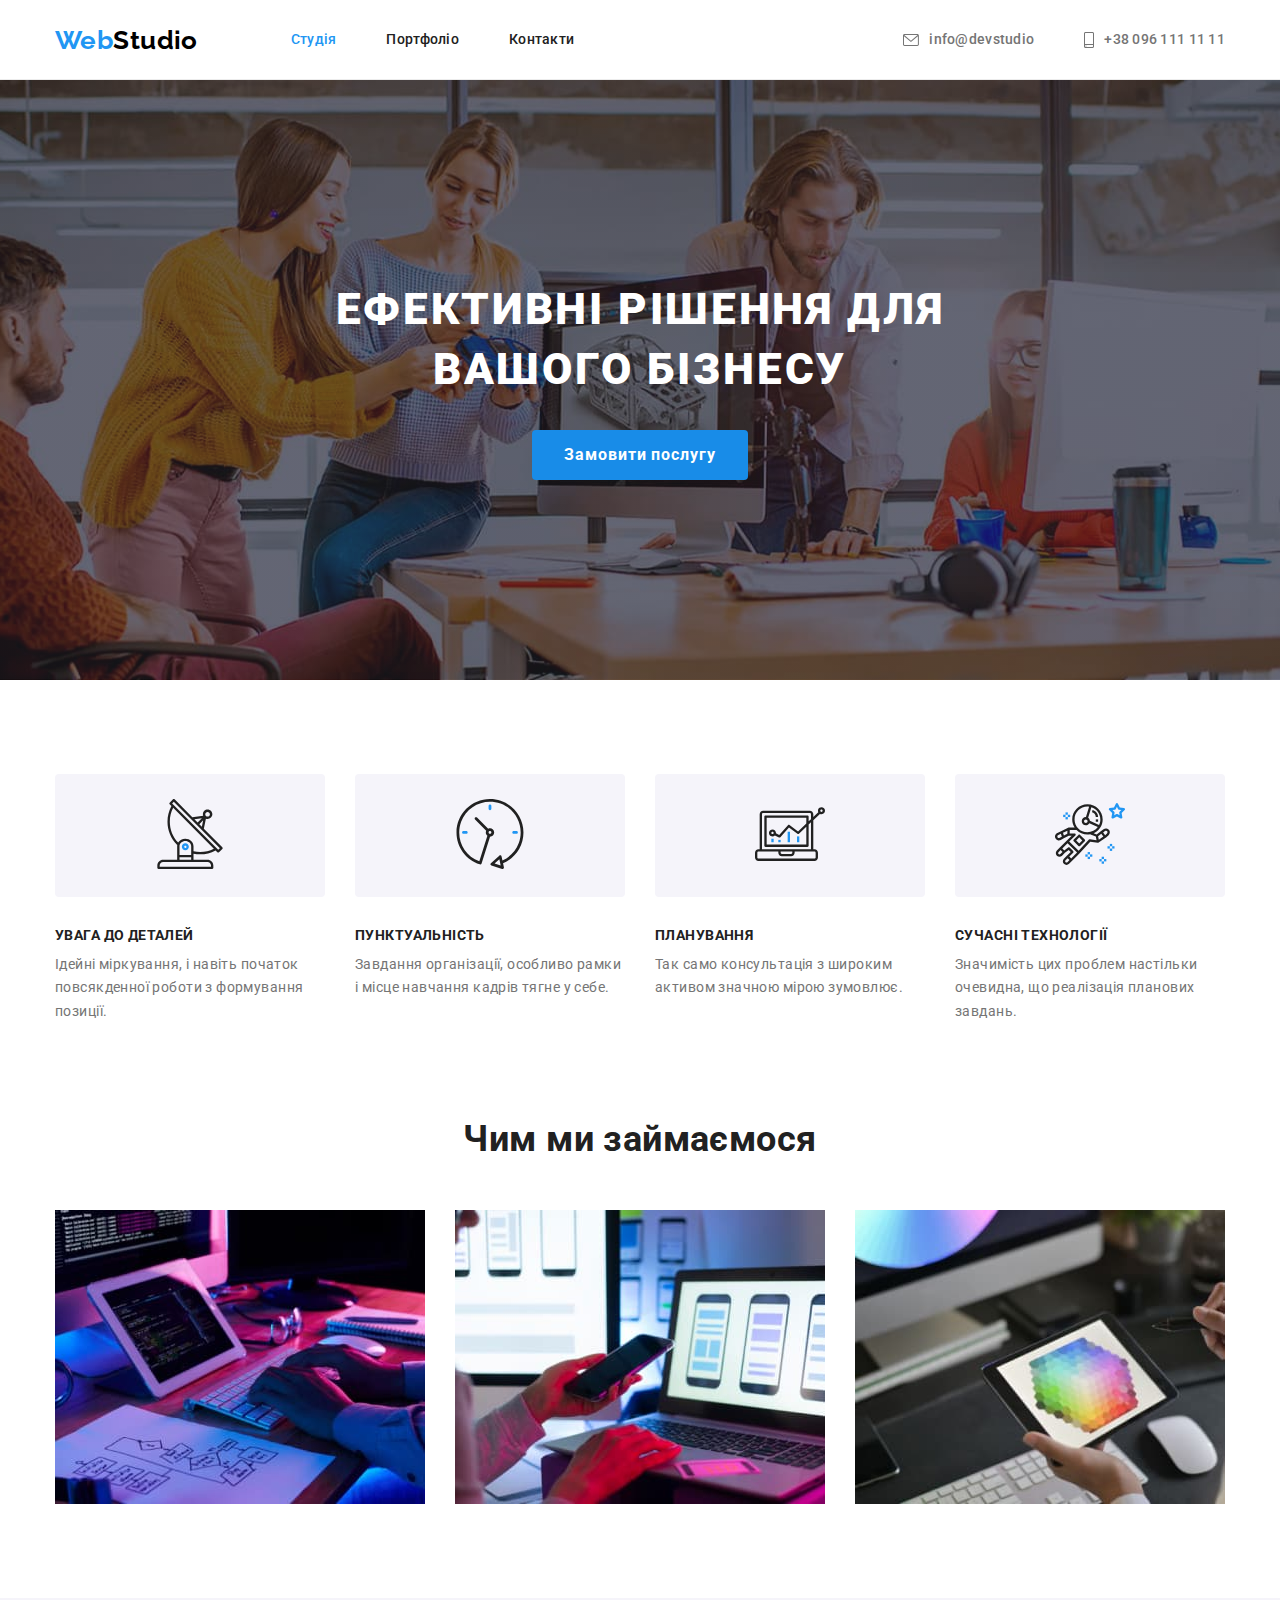
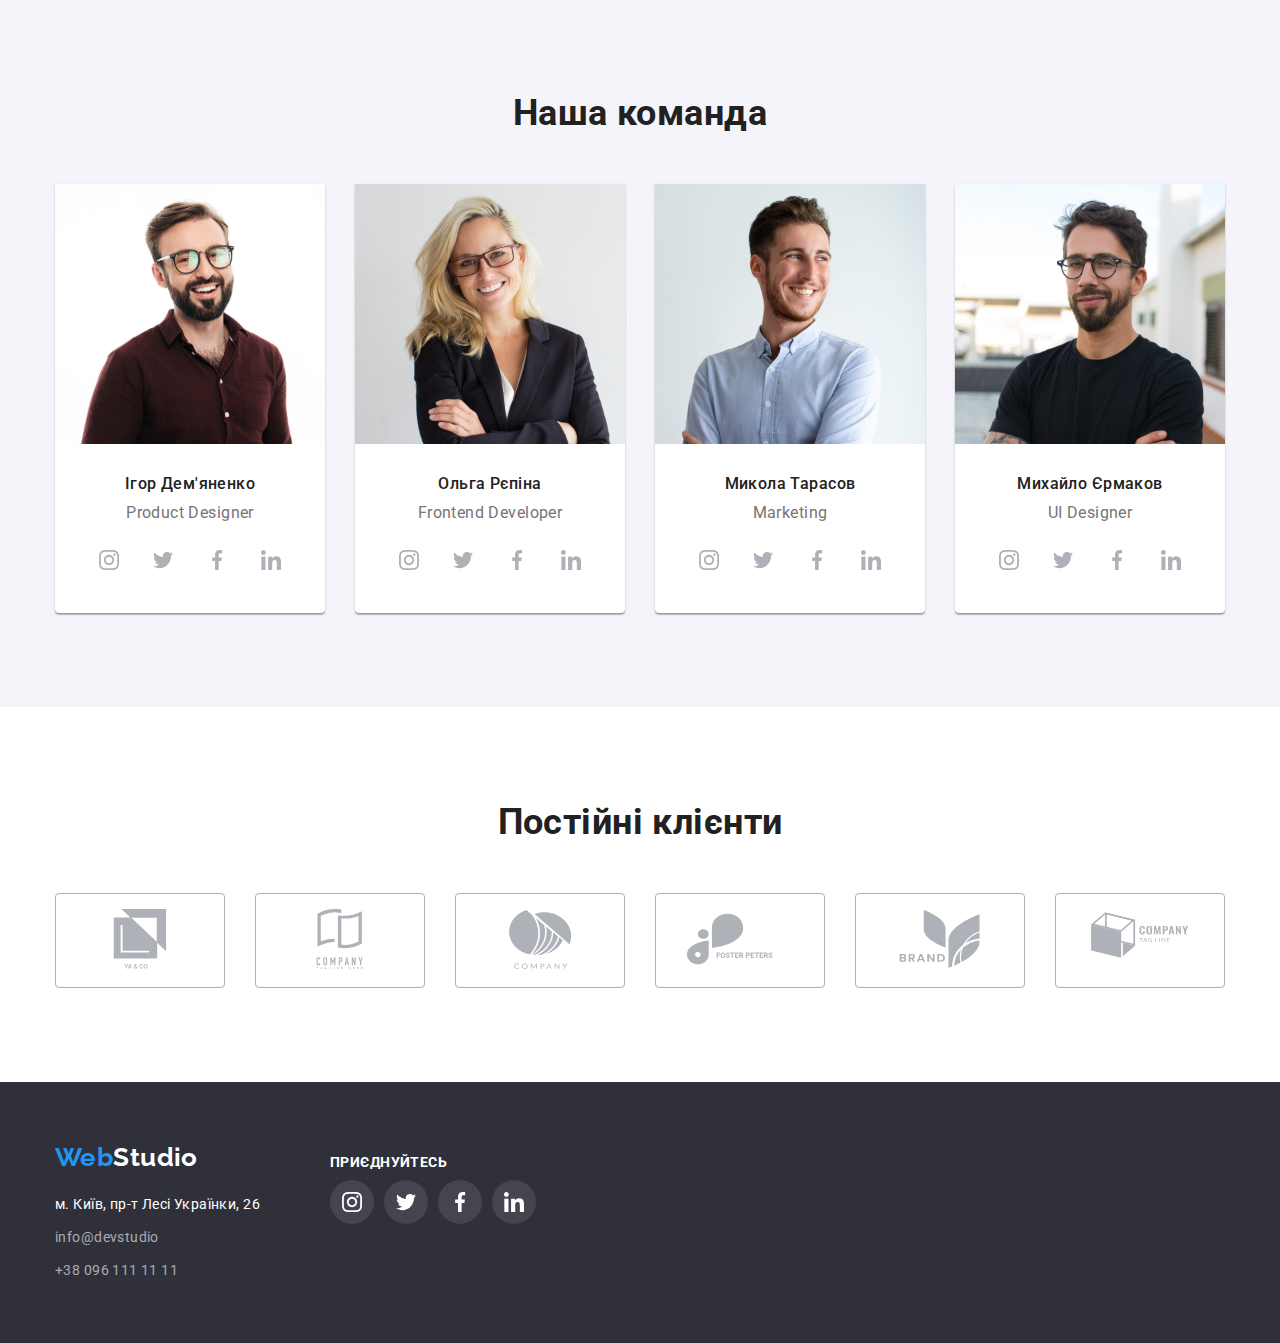
==== index.html @ 0ee4d9ab "Init" ====
<!DOCTYPE html>
<html lang="uk">

<head>
    <meta charset="UTF-8">
    <meta http-equiv="X-UA-Compatible" content="IE=edge">
    <meta name="viewport" content="width=device-width, initial-scale=1.0">
    <title>Fourth home work</title>
    <link rel="preconnect" href="https://fonts.googleapis.com">
    <link rel="preconnect" href="https://fonts.gstatic.com" crossorigin>
    <link rel="stylesheet"
        href="https://fonts.googleapis.com/css2?family=Raleway:wght@700&family=Roboto:wght@400;500;700;900&display=swap">
    <link rel="stylesheet" href="./css/modern-normalize.css">
    <link rel="stylesheet" href="./css/styles.css">
</head>

<body>
    <header class="page-header">
        <div class="container header-container">
            <a class="logo" href="./" title="logo"><span class="logo-web">Web</span>Studio</a>
            <nav>
                <ul class="site-nav list">
                    <li class="item"><a class="link-nav current " href="./" title="Студія">Студія</a></li>
                    <li class="item"><a class="link-nav" href="./portfolio.html" title="Портфоліо">Портфоліо</a></li>
                    <li class="item"><a class="link-nav" href="" title="Контакти">Контакти</a></li>
                </ul>
            </nav>
            <ul class="list site-contact">
                <li class="item">
                    <a class="link-adr icon-a" href="mailto:info@devstudio" title="надіслати листа">
                        <svg class="clear-icon" width="16" height="12">
                            <use href="./images/icons.svg#icon-envelope"></use>
                        </svg>
                        <span class="link-name">info@devstudio</span>
                    </a>
                </li>
                <li class="item">
                    <a class="link-adr icon-a" href="tel:+380961111111" title="зателефонувати">
                        <svg class="clear-icon" width="10" height="16">
                            <use href="./images/icons.svg#icon-smartphone"></use>
                        </svg>
                        <span class="link-name">+38 096 111 11 11</span>
                    </a>
                </li>
            </ul>
        </div>
    </header>
    <main>
        <!-- Шапка -->
        <section class="section main-banner">
            <div class="container ">
                <h1 class="main-title">Ефективні рішення для<br> вашого бізнесу</h1>
                <button type="button" class="btn">Замовити послугу</button>
            </div>
        </section>
        <!-- Особливості -->
        <section class="section our-features">
            <div class="container">

                <h2 class="title-hide">Особливості</h2> <!-- ми це приберемо за допомогою CSS, підгедено у Репети  -->
                <ul class="features list">
                    <li class="card">
                        <div class="icon-container">
                            <svg class="icon" width="70" height="70">
                                <use href="./images/icons.svg#icon-antenna">
                                </use>
                            </svg>
                        </div>
                        <h3 class="title">УВАГА ДО ДЕТАЛЕЙ</h3>
                        <p class="text">Ідейні міркування, і навіть початок повсякденної роботи з формування позиції.
                        </p>
                    </li>
                    <li class="card">
                        <div class="icon-container">
                            <svg class="icon" width="70" height="70">
                                <use href="./images/icons.svg#icon-clock">
                                </use>
                            </svg>
                        </div>
                        <h3 class="title">ПУНКТУАЛЬНІСТЬ</h3>
                        <p class="text">Завдання організації, особливо рамки і місце навчання кадрів тягне у себе.</p>
                    </li>
                    <li class="card">
                        <div class="icon-container">
                            <svg class="icon" width="70" height="70">
                                <use href="./images/icons.svg#icon-diagram">
                                </use>
                            </svg>
                        </div>
                        <h3 class="title">ПЛАНУВАННЯ</h3>
                        <p class="text">Так само консультація з широким активом значною мірою зумовлює.</p>
                    </li>
                    <li class="card">
                        <div class="icon-container">
                            <svg class="icon" width="70" height="70">
                                <use href="./images/icons.svg#icon-astronaut">
                                </use>
                            </svg>
                        </div>
                        <h3 class="title">СУЧАСНІ ТЕХНОЛОГІЇ</h3>
                        <p class="text">Значимість цих проблем настільки очевидна, що реалізація планових завдань.</p>
                    </li>
                </ul>
            </div>
        </section>
        <!-- Чим ми займаємося -->
        <section class="section our-work">
            <div class="container">
                <h2 class="section-title">Чим ми займаємося</h2>
                <ul class="work list">
                    <li class="card">
                        <img src="./images/work/box_1.jpg" width="370" height="294" alt="Чим ми займаємося 1"
                            title="Чим ми займаємося 1">
                    </li>
                    <li class="card">
                        <img src="./images/work/box_2.jpg" width="370" height="294" alt="Чим ми займаємося 2"
                            title="Чим ми займаємося 2">
                    </li>
                    <li class="card">
                        <img src="./images/work/box_3.jpg" width="370" height="294" alt="Чим ми займаємося 3"
                            title="Чим ми займаємося 3">
                    </li>
                </ul>
            </div>
        </section>
        <!-- Наша команда -->
        <section class="section our-team">
            <div class="container">
                <h2 class="section-title">Наша команда</h2>
                <ul class="team list">
                    <li class="card">
                        <div class="card-img">
                            <img src="./images/comand/igor.jpg" width="270" height="260" alt="Ігор Дем'яненко"
                                title="Ігор Дем'яненко">
                        </div>
                        <div class="card-content">
                            <h3 class="title">Ігор Дем'яненко</h3>
                            <p lang="en">Product Designer</p>
                        </div>
                        <ul class="list social">
                            <li class="item">
                                <a href="https://www.instagram.com" target="_blank" rel="noopener noreferrer"
                                    class="social-link">
                                    <svg class="clear-icon social-icon" width="44" height="44">
                                        <use href="./images/icons.svg#icon-instagram"></use>
                                    </svg>
                                </a>
                            </li>
                            <li class="item">
                                <a href="https://twitter.com" target="_blank" rel="noopener noreferrer"
                                    class="social-link">
                                    <svg class="clear-icon social-icon" width="44" height="44">
                                        <use href="./images/icons.svg#icon-twitter"></use>
                                    </svg>
                                </a>
                            </li>
                            <li class="item">
                                <a href="https://facebook.com" target="_blank" rel="noopener noreferrer"
                                    class="social-link">
                                    <svg class="clear-icon social-icon" width="44" height="44">
                                        <use href="./images/icons.svg#icon-facebook"></use>
                                    </svg>
                                </a>
                            </li>
                            <li class="item">
                                <a href="https://www.linkedin.com" target="_blank" rel="noopener noreferrer"
                                    class="social-link">
                                    <svg class="clear-icon social-icon" width="44" height="44">
                                        <use href="./images/icons.svg#icon-linkedin"></use>
                                    </svg>
                                </a>
                            </li>
                        </ul>
                    </li>
                    <li class="card">
                        <div class="card-img">
                            <img class="img-bottom" src="./images/comand/olga.jpg" width="270" height="260"
                                alt="Ольга Рєпіна" title="Ольга Рєпіна">
                        </div>
                        <div class="card-content">
                            <h3 class="title">Ольга Рєпіна</h3>
                            <p lang="en">Frontend Developer</p>
                        </div>

                        <ul class="list social">
                            <li class="item">
                                <a href="https://www.instagram.com" target="_blank" rel="noopener noreferrer"
                                    class="social-link">
                                    <svg class="clear-icon social-icon" width="44" height="44">
                                        <use href="./images/icons.svg#icon-instagram"></use>
                                    </svg>
                                </a>
                            </li>
                            <li class="item">
                                <a href="https://twitter.com" target="_blank" rel="noopener noreferrer"
                                    class="social-link">
                                    <svg class="clear-icon social-icon" width="44" height="44">
                                        <use href="./images/icons.svg#icon-twitter"></use>
                                    </svg>
                                </a>
                            </li>
                            <li class="item">
                                <a href="https://facebook.com" target="_blank" rel="noopener noreferrer"
                                    class="social-link">
                                    <svg class="clear-icon social-icon" width="44" height="44">
                                        <use href="./images/icons.svg#icon-facebook"></use>
                                    </svg>
                                </a>
                            </li>
                            <li class="item">
                                <a href="https://www.linkedin.com" target="_blank" rel="noopener noreferrer"
                                    class="social-link">
                                    <svg class="clear-icon social-icon" width="44" height="44">
                                        <use href="./images/icons.svg#icon-linkedin"></use>
                                    </svg>
                                </a>
                            </li>
                        </ul>

                    </li>
                    <li class="card">
                        <div class="card-img">
                            <img class="img-bottom" src="./images/comand/mykola.jpg" width="270" height="260"
                                alt="Микола Тарасов" title="Микола Тарасов">
                        </div>
                        <div class="card-content">
                            <h3 class="title">Микола Тарасов</h3>
                            <p lang="en">Marketing</p>
                        </div>
                        <ul class="list social">
                            <li class="item">
                                <a href="https://www.instagram.com" target="_blank" rel="noopener noreferrer"
                                    class="social-link">
                                    <svg class="clear-icon social-icon" width="44" height="44">
                                        <use href="./images/icons.svg#icon-instagram"></use>
                                    </svg>
                                </a>
                            </li>
                            <li class="item">
                                <a href="https://twitter.com" target="_blank" rel="noopener noreferrer"
                                    class="social-link">
                                    <svg class="clear-icon social-icon" width="44" height="44">
                                        <use href="./images/icons.svg#icon-twitter"></use>
                                    </svg>
                                </a>
                            </li>
                            <li class="item">
                                <a href="https://facebook.com" target="_blank" rel="noopener noreferrer"
                                    class="social-link">
                                    <svg class="clear-icon social-icon" width="44" height="44">
                                        <use href="./images/icons.svg#icon-facebook"></use>
                                    </svg>
                                </a>
                            </li>
                            <li class="item">
                                <a href="https://www.linkedin.com" target="_blank" rel="noopener noreferrer"
                                    class="social-link">
                                    <svg class="clear-icon social-icon" width="44" height="44">
                                        <use href="./images/icons.svg#icon-linkedin"></use>
                                    </svg>
                                </a>
                            </li>
                        </ul>
                    </li>
                    <li class="card">
                        <div class="card-img">
                            <img class="img-bottom" src="./images/comand/mykhailo.jpg" width="270" height="260"
                                alt="Михайло Єрмаков" title="Михайло Єрмаков">
                        </div>
                        <div class="card-content">
                            <h3 class="title">Михайло Єрмаков</h3>
                            <p lang="en">UI Designer</p>
                        </div>
                        <ul class="list social">
                            <li class="item">
                                <a href="https://www.instagram.com" target="_blank" rel="noopener noreferrer"
                                    class="social-link">
                                    <svg class="clear-icon social-icon" width="44" height="44">
                                        <use href="./images/icons.svg#icon-instagram"></use>
                                    </svg>
                                </a>
                            </li>
                            <li class="item">
                                <a href="https://twitter.com" target="_blank" rel="noopener noreferrer"
                                    class="social-link">
                                    <svg class="clear-icon social-icon" width="44" height="44">
                                        <use href="./images/icons.svg#icon-twitter"></use>
                                    </svg>
                                </a>
                            </li>
                            <li class="item">
                                <a href="https://facebook.com" target="_blank" rel="noopener noreferrer"
                                    class="social-link">
                                    <svg class="clear-icon social-icon" width="44" height="44">
                                        <use href="./images/icons.svg#icon-facebook"></use>
                                    </svg>
                                </a>
                            </li>
                            <li class="item">
                                <a href="https://www.linkedin.com" target="_blank" rel="noopener noreferrer"
                                    class="social-link">
                                    <svg class="clear-icon social-icon" width="44" height="44">
                                        <use href="./images/icons.svg#icon-linkedin"></use>
                                    </svg>
                                </a>
                            </li>
                        </ul>
                    </li>
                </ul>
            </div>
        </section>
        <!-- Постійні клієнти -->
        <section class="section our-client">
            <div class="container">
                <h2 class="section-title">Постійні клієнти</h2>
                <!-- ми це приберемо за допомогою CSS, підгедено у Репети  -->
                <ul class="client list">
                    <li class="card">
                        <a class="link" href="" title="Кліент 1">
                            <div class="icon-container">
                                <svg class="icon" width="106" height="60">
                                    <use href="./images/icons.svg#icon-client-1">
                                    </use>
                                </svg>
                            </div>
                        </a>
                    </li>
                    <li class="card">
                        <a class="link" href="" title="Кліент 2">
                            <div class="icon-container">
                                <svg class="icon" width="106" height="60">
                                    <use href="./images/icons.svg#icon-client-2">
                                    </use>
                                </svg>
                            </div>
                        </a>
                    </li>
                    <li class="card">
                        <a class="link" href="" title="Кліент 3">
                            <div class="icon-container">
                                <svg class="icon" width="106" height="60">
                                    <use href="./images/icons.svg#icon-client-3">
                                    </use>
                                </svg>
                            </div>
                        </a>
                    </li>
                    <li class="card">
                        <a class="link" href="" title="Кліент 4">
                            <div class="icon-container">
                                <svg class="icon" width="106" height="60">
                                    <use href="./images/icons.svg#icon-client-4">
                                    </use>
                                </svg>
                            </div>
                        </a>
                    </li>
                    <li class="card">
                        <a class="link" href="" title="Кліент 5">
                            <div class="icon-container">
                                <svg class="icon" width="106" height="60">
                                    <use href="./images/icons.svg#icon-client-5">
                                    </use>
                                </svg>
                            </div>
                        </a>
                    </li>
                    <li class="card">
                        <a class="link" href="" title="Кліент 6">
                            <div class="icon-container">
                                <svg class="icon" width="106" height="60">
                                    <use href="./images/icons.svg#icon-client-6">
                                    </use>
                                </svg>
                            </div>
                        </a>
                    </li>
                </ul>
            </div>
        </section>
    </main>

    <footer class="page-footer">
        <div class="container">
            <div class="site-adr">
                <a class="logo logo--alt" href="/" title="logo"><span class="logo-web">Web</span>Studio</a>
                <address>
                    <ul class="list list-adr">
                        <li class="item">
                            <a class="link-adr" href="https://goo.gl/maps/TaMpgBp5hJz27Ky7A" title="показати на мапі"
                                target="_blank" rel="noopener noreferrer">
                                м. Київ, пр-т Лесі Українки, 26
                            </a>
                        </li>
                        <li class="item"><a class="link-cont" href="mailto:info@devstudio" title="надіслати листа">
                                info@devstudio
                            </a>
                        </li>
                        <li class="item">
                            <a class="link-cont" href="tel:+380961111111" title="зателефонувати">
                                +38 096 111 11 11
                            </a>
                        </li>
                    </ul>
                </address>
            </div>
            <div class="adr-social">
                <h2 class="title">приєднуйтесь</h2>
                <ul class="list social">
                    <li class="item">
                        <a href="https://www.instagram.com" target="_blank" rel="noopener noreferrer"
                            class="social-link">
                            <svg class="clear-icon social-icon" width="44" height="44">
                                <use href="./images/icons.svg#icon-instagram"></use>
                            </svg>
                        </a>
                    </li>
                    <li class="item">
                        <a href="https://twitter.com" target="_blank" rel="noopener noreferrer" class="social-link">
                            <svg class="clear-icon social-icon" width="44" height="44">
                                <use href="./images/icons.svg#icon-twitter"></use>
                            </svg>
                        </a>
                    </li>
                    <li class="item">
                        <a href="https://facebook.com" target="_blank" rel="noopener noreferrer" class="social-link">
                            <svg class="clear-icon social-icon" width="44" height="44">
                                <use href="./images/icons.svg#icon-facebook"></use>
                            </svg>
                        </a>
                    </li>
                    <li class="item">
                        <a href="https://www.linkedin.com" target="_blank" rel="noopener noreferrer"
                            class="social-link">
                            <svg class="clear-icon social-icon" width="44" height="44">
                                <use href="./images/icons.svg#icon-linkedin"></use>
                            </svg>
                        </a>
                    </li>
                </ul>
            </div>
        </div>
    </footer>
</body>

</html>
---- css/styles.css ----
:root {

    --decoration-color:#2196F3;         /* частини тексту, кнопки*/
    --card-image-hover:#2196F3E6;       /* колір випадаючего тексту */
    --heading-text-color: #212121;      /* Текст заголовка */
    --main-text-color: #757575;         /* Текст */
    --main-white-color: #ffffff;        /* просто білий колір */
    --black-color:#000000;              /* просто чорний колір */
    --fotter-background-color:#2F303A;  /*колір футера*/
    --contact-link-color:rgba(255, 255, 255, 0.6);  /*контакти в футері*/
    --social-link-color: rgba(255, 255, 255, 0.1);   /* соц мережі в футері*/
    --button-main-color:#188CE8;        /* кнопка на головній */
    --button-filter-color:#F5F4FA;      /* кнопки в портфоліо */
    --header-bottom-border:#ECECEC;     /* Нижній бордюр хедера */
    --card-border:#EEE;                 /* Рамка картки*/
    --secondary-background-color:#F5F4FA;  /* Допоміжний колір фону*/
    --client-color:#AFB1B8;                /* Постійні клієнти*/

    --cards-gap: 30px;          /* Відступ у картках портфоліо */
    --features-gap: 30px;       /* Відступ у картках особливості */
    --work-gap: 30px;           /* Відступ у картках робот */
    --team-gap: 30px;           /* Відступ у картках команди */
    --client-gap: 30px;        /* Відступ у картках клієнти */

    --cards-count: 3;           /* Карток в лінії портфоліо */  
    --features-count: 4;        /* Карток в лінії особливості */
    --work-count: 3;           /* Карток в лінії робот */
    --team-count: 4;             /* Карток в лінії команди */
    --client-count: 6;         /* Карток в лінії клієнти */
}

h1, h2, h3, h4, 
h5, h6, p, ul {
    margin: 0;
    padding: 0;
}

img {
    display: block;
    width: 100%;
    height: auto;
}

body {
    font-family: 'Roboto', Arial, Helvetica, sans-serif;
    font-size: 14px;
    letter-spacing: 0.03em;
    color: var(--main-text-color);
    background-color: var(--main-white-color)
} 
.container {
    max-width: 1200px;
    padding: 0 15px;
    margin: 0 auto;

    /* Закоментить */
    /* outline: red solid 2px;
    margin: 5px auto; */
}

.section {
    padding-top: 94px;
    padding-bottom: 94px;
}

.list {
    list-style: none;
}





/*====== header ======*/

.page-header {
    background-color: var(--main-white-color);
    border-bottom: 1px solid var(--header-bottom-border);
    border-top: 1px solid transparent;
}

/*====== logo ======*/

.logo {
    font-family: 'Raleway', sans-serif;
    font-weight: 700;
    font-size: 26px;
    line-height: 1.19;
    color:var(--black-color);
    text-decoration: none;   
}

.logo-web {
    color: var(--decoration-color);   
}

/*====== navigation ======*/

.site-nav, 
.site-contact {
    font-weight: 500;
    line-height: 1.14;
    letter-spacing: 0.02em;
    display: flex;  
}

.site-nav {
    margin-left: 93px;
}

.site-contact {
    margin-left: auto;
}


.site-nav .link-nav,
 .site-contact .link-adr {
    display: inline-block;
    align-items: center;
    padding-top: 31px;
    padding-bottom: 31px;

    color: var(--heading-text-color);
    text-decoration: none;
}


.site-nav .item:not(:first-child),
.site-contact .item:not(:first-child) {
    margin-left: 50px;
}
.site-contact .link-adr:last-child {
    margin-right: 0;
}
.site-contact .link-adr{
    color: var(--main-text-color);
     display: inline-flex;
    align-items: center;
    margin-right: 30px;
}

.link-adr {
    color: var(--main-white-color);
    text-decoration: none;
    white-space: nowrap;
}
.link-nav:hover, .link-nav:focus,
.link-adr:hover, .link-adr:focus,
.link-cont:hover, .link-cont:focus,
.link-nav.current {
    color: var(--decoration-color);
}


.header-container {
    display: flex;
    align-items: center;
}

.clear-icon {
    fill:currentColor;
    overflow: hidden;
    vertical-align: -0.15em;
    font-size: inherit;
   
}


.icon-a {
    display: inline-block;
    align-items: center;
}
.link-name {
    margin-left: 10px;
}



/* main content */
        /* main page */

.main-banner {
    padding-top: 200px;
    padding-bottom: 200px;
    text-align: center;
    
    max-width: 1600px;
    margin: 0 auto;
    background-color: #C4C4C4;

    background-image: linear-gradient(to right, rgba(47, 48, 58, 0.4), 
        rgba(47, 48, 58, 0.4)),
        url('../images/hero_image.img.jpg');
    background-size: cover;
    background-repeat: no-repeat;
    background-position: center;

}

.main-title {
    margin-bottom: 30px;

    font-weight: 900;
    font-size: 44px;
    line-height: 1.36;   
    letter-spacing: 0.06em;
    color: var(--main-white-color);
    text-transform: uppercase;
    
}

.btn {
    padding: 10px 32px;
    font-family: inherit;
    font-weight: 700;
    font-size: 16px;
    line-height: 1.87;
    letter-spacing: 0.06em;
    color: var(--main-white-color);
    background-color:var(--button-main-color) ;
    
    border-radius: 4px;
    border: none;
    cursor: pointer;
}

.btn:hover,
.btn:focus {
    color: var(--main-white-color);
    background-color: var(--decoration-color);
}



.list .btn:hover,
.list .btn:focus {
    color: var(--main-white-color);
    background-color: var(--decoration-color);
    box-shadow: 0px 3px 1px rgba(0, 0, 0, 0.1), 
                0px 1px 2px rgba(0, 0, 0, 0.08), 
                0px 2px 2px rgba(0, 0, 0, 0.12);
}

.section-title {
    margin-bottom: 50px;
    font-size: 36px;
    line-height: 1.167;
    text-align: center;
    color: var(--heading-text-color);
}
.title-hide {
    pointer-events: none;
    position: absolute;
    width: 1px;
    height: 1px;
    margin: -1px;
    border: 0;
    padding: 0;
    white-space: nowrap;
    clip-path: inset(100%);
    clip: rect(0 0 0 0);
    overflow: hidden;
}

.title {
    margin-bottom: 10px;
    font-size: inherit;
    color: var(--heading-text-color);
}


.our-features {
    padding-bottom: 0;
}
.features {
    display: flex;
    flex-wrap: wrap;
    justify-content: space-between;
    margin-left: calc(-1 * var(--features-gap));
    margin-top: calc(-1 * var(--features-gap));

    line-height: 1.142;   
}

.features .card { 
    flex-basis: calc(100% /var(--features-count) - var(--features-gap));
    margin-left: var(--features-gap);
    margin-top: var(--features-gap);
} 

 .features .text {
    line-height: 1.71;
}


.work {
    display: flex;
    flex-wrap: wrap;
    justify-content: space-between;
    margin-left: calc(-1 * var(--work-gap));
    margin-top: calc(-1 * var(--work-gap));
}

.work .card {
    flex-basis: calc(100% /var(--work-count) - var(--work-gap));
    margin-left: var(--work-gap);
    margin-top: var(--work-gap);
}

.our-team {
    background: var(--secondary-background-color);
}
.team {
    display: flex;
    flex-wrap: wrap;
    margin-left: calc(-1 * var(--team-gap));
    margin-top: calc(-1 * var(--team-gap));
   
    font-size: 16px;
    line-height: 1.19;
}

.team .card {
    flex-basis: calc(100% /var(--team-count) - var(--team-gap));
    margin-left: var(--team-gap);
    margin-top: var(--team-gap);

    background: var(--main-white-color);   
    box-shadow: 0px 1px 3px rgba(0, 0, 0, 0.12), 0px 1px 1px rgba(0, 0, 0, 0.14), 0px 2px 1px rgba(0, 0, 0, 0.2);
    border-radius: 0px 0px 4px 4px;
}

.team .title {
    font-weight: 500;
}

.team .card-content {
    text-align: center;
    padding: 30px 0px 16px;
}

.client {
    display: flex;
    flex-wrap: wrap;
    justify-content: space-between;
    margin-left: calc(-1 * var(--client-gap));
    margin-top: calc(-1 * var(--client-gap));

    line-height: 1.15;
}


.client .card {
    flex-basis: calc(100% /var(--client-count) - var(--client-gap));
    margin-left: var(--client-gap);
    margin-top: var(--client-gap);
}

.icon-container {
    text-align: center;    
}

.features .icon-container { 
    padding: 25px 0;
    margin-bottom: 30px;
    background-color: var(--secondary-background-color);
    border-radius: 4px;
}

.client .link {
    color: var(--client-color);
}

.client .link:hover,
.client .link:focus {
    border-color: var(--decoration-color);
    color: var(--decoration-color);
}

.client .icon-container {
    
    padding: 15px 0;
    border: 1px solid currentColor;
    border-radius: 4px;
    color: currentColor;
 }

 .client .icon {
    fill:currentColor;
 }

        /* ========= social ========= */

.social {
  
    /* align-items: center; */
    display: flex;
    justify-content: center;
    padding-bottom: 29px;
}

.social-icon {

    cursor: pointer;
    padding: 12px; 
    fill: var(--client-color);
}

.social-link {
    display: inline-block;
    text-decoration: none;
}

.social-link:hover {
    background-color: var(--decoration-color);
    border-radius: 50%;
}

.social-link:hover .social-icon {
    fill: var(--main-white-color);
}

.social .item:not(:first-child) {

    margin-left: 10px;
}
/*================================================*/
    /* portfolio page */

.filter {
    display: flex;
    justify-content: center;
    margin-bottom: 50px;
}

.filter .btn {
    padding: 6px 22px;
    font-weight: 500;
    line-height: 1.62;
    letter-spacing: 0.03em;
    color: var(--heading-text-color);
    background-color: var(--button-filter-color);
}

.filter .item:not(:first-child) {
    margin-left: 8px;
    
}

.cards {
    display: flex;
    flex-wrap: wrap;
    margin-left: calc(-1 * var(--cards-gap));
    margin-top: calc(-1 * var(--cards-gap));
}

.cards .card {
    flex-basis: calc(100% /var(--cards-count) - var(--cards-gap));
    margin-left: var(--cards-gap);
    margin-top: var(--cards-gap);

    transition: box-shadow 250ms cubic-bezier(0.4, 0, 0.2, 1); 
}

.cards .card-img {
    position: relative;
    overflow: hidden;   
}

.cards .card-text {
    position: absolute;
    bottom: 0;
    left: 0;
    width: 100%;
    height: 100%;

    font-size: 18px;
    line-height: 1.56;
        
    padding: 24px;
    display: flex;
    align-items: center;  

    transform: translateY(100%);
    transition: transform 250ms cubic-bezier(0.4, 0, 0.2, 1);
}

.card-img:hover .card-text {
    background:var(--decoration-color) ;
    background-color: var(--card-image-hover);
    color: var(--main-white-color);

    transform: translateY(0);
    
}

.cards .card:hover,
.cards .card:focus {
box-shadow: 0px 1px 1px rgba(0, 0, 0, 0.12), 
            0px 4px 4px rgba(0, 0, 0, 0.06), 
            1px 4px 6px rgba(0, 0, 0, 0.16);
cursor: pointer;
user-select: none;

}


.cards .card-content {
    padding: 19px 24px;
    border:1px solid var(--card-border);
    border-top: 1px solid transparent;
}

.cards .project {
    margin-bottom: 4px;

    font-size: 18px;
    line-height: 2;
    letter-spacing: 0.06em;
    color: var(--heading-text-color);

}

.cards .categories {
    font-size: 16px;
    line-height: 1.88;
}

/*=======  footer  ======*/

.page-footer {
    padding-top: 60px;
    padding-bottom: 60px;

    background-color: var(--fotter-background-color);
}

.logo--alt {
    display:inline-block;
    margin-bottom: 20px;
    color: var(--main-white-color);
}

.site-adr .item:not(:first-child) {

    margin-top: 9px;

}

/*====== footer adress  ======*/


.page-footer .container {
    display: flex;
}

.list-adr {
    font-style: normal;
    line-height: 1.71;
    white-space: nowrap;
}

.link-cont {
    color: var(--contact-link-color);
    text-decoration: none;
    white-space: nowrap;
}
.page-footer .title {
    color: var(--main-white-color);
    text-transform: uppercase;
    line-height: 1.143;
}


/* ====== foter social ====== */

.adr-social {
    padding-top: 12px;
    padding-left: 70px;
}

.page-footer .social-icon {

    fill: var(--main-white-color);
}
.page-footer .social-link {
    
    background-color: var(--social-link-color);
    border-radius: 50%;
}

.page-footer .social-link:hover {
    background-color: var(--decoration-color);
}
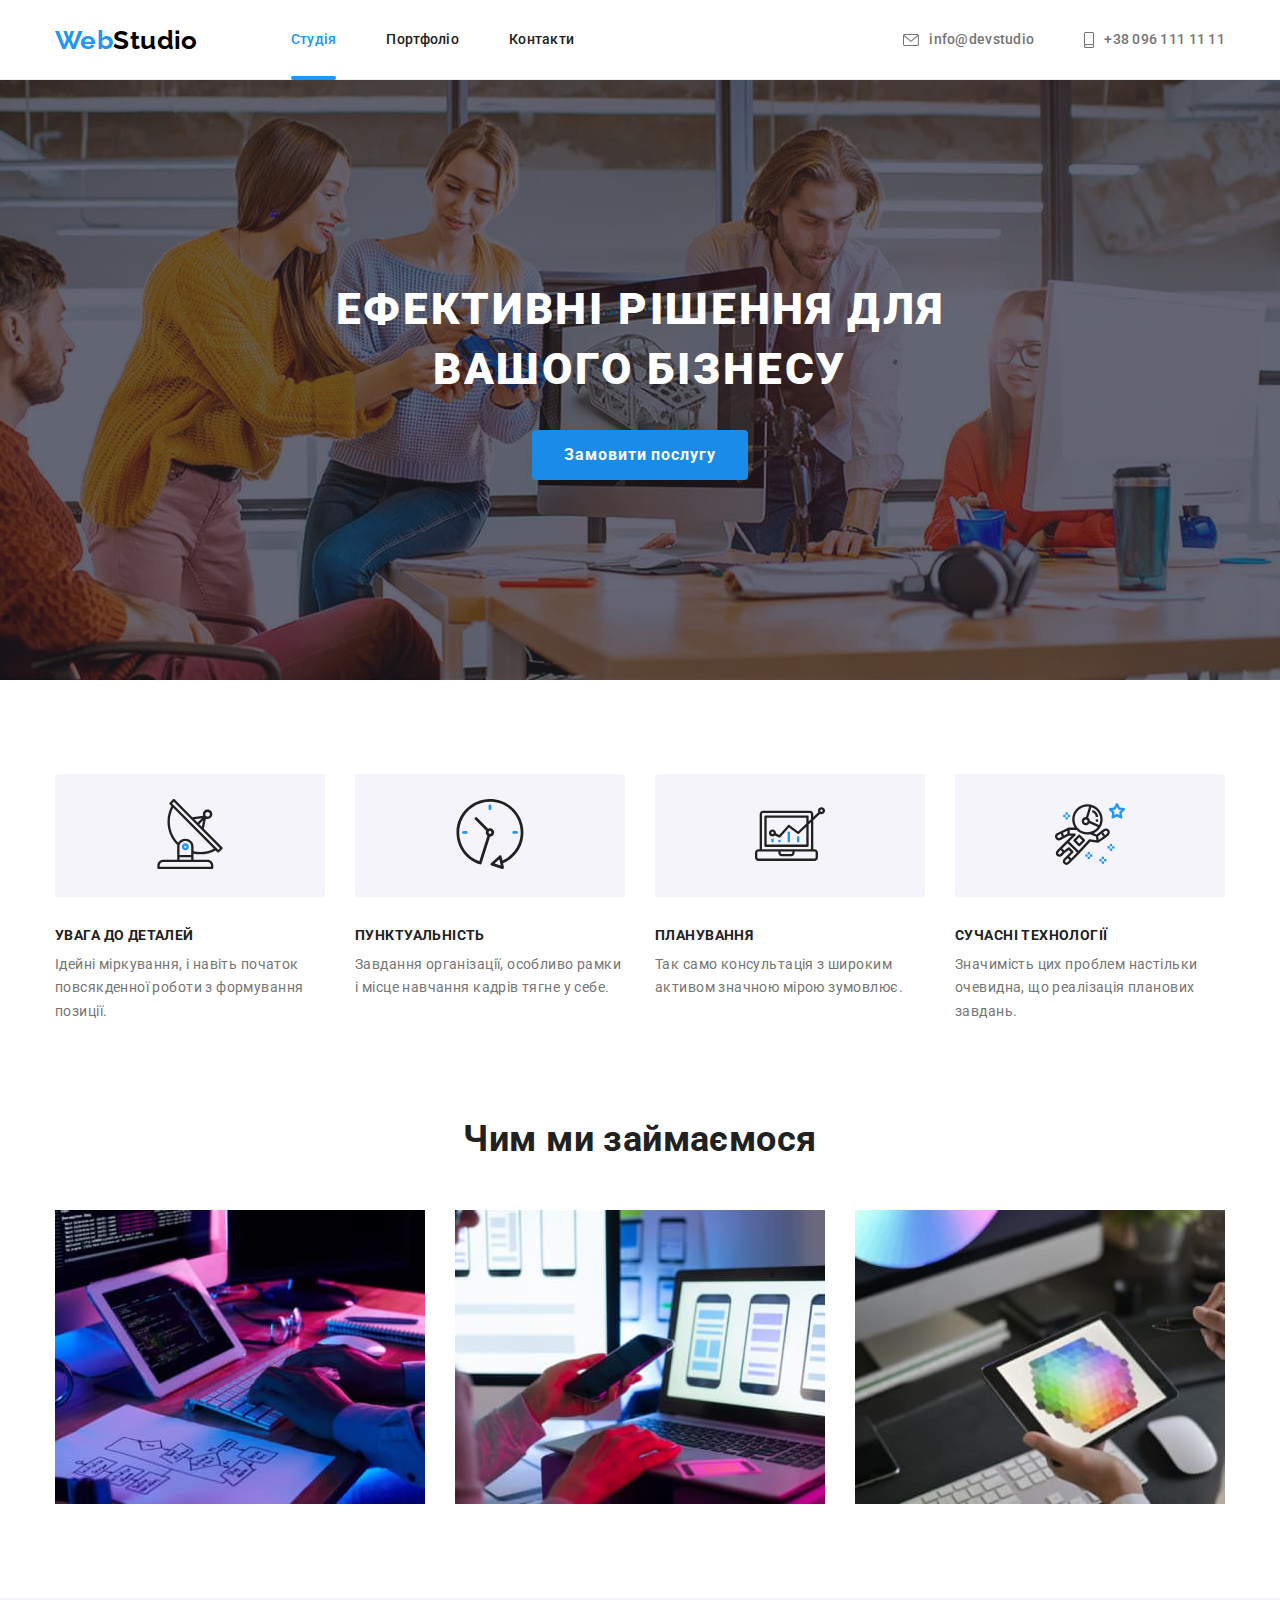
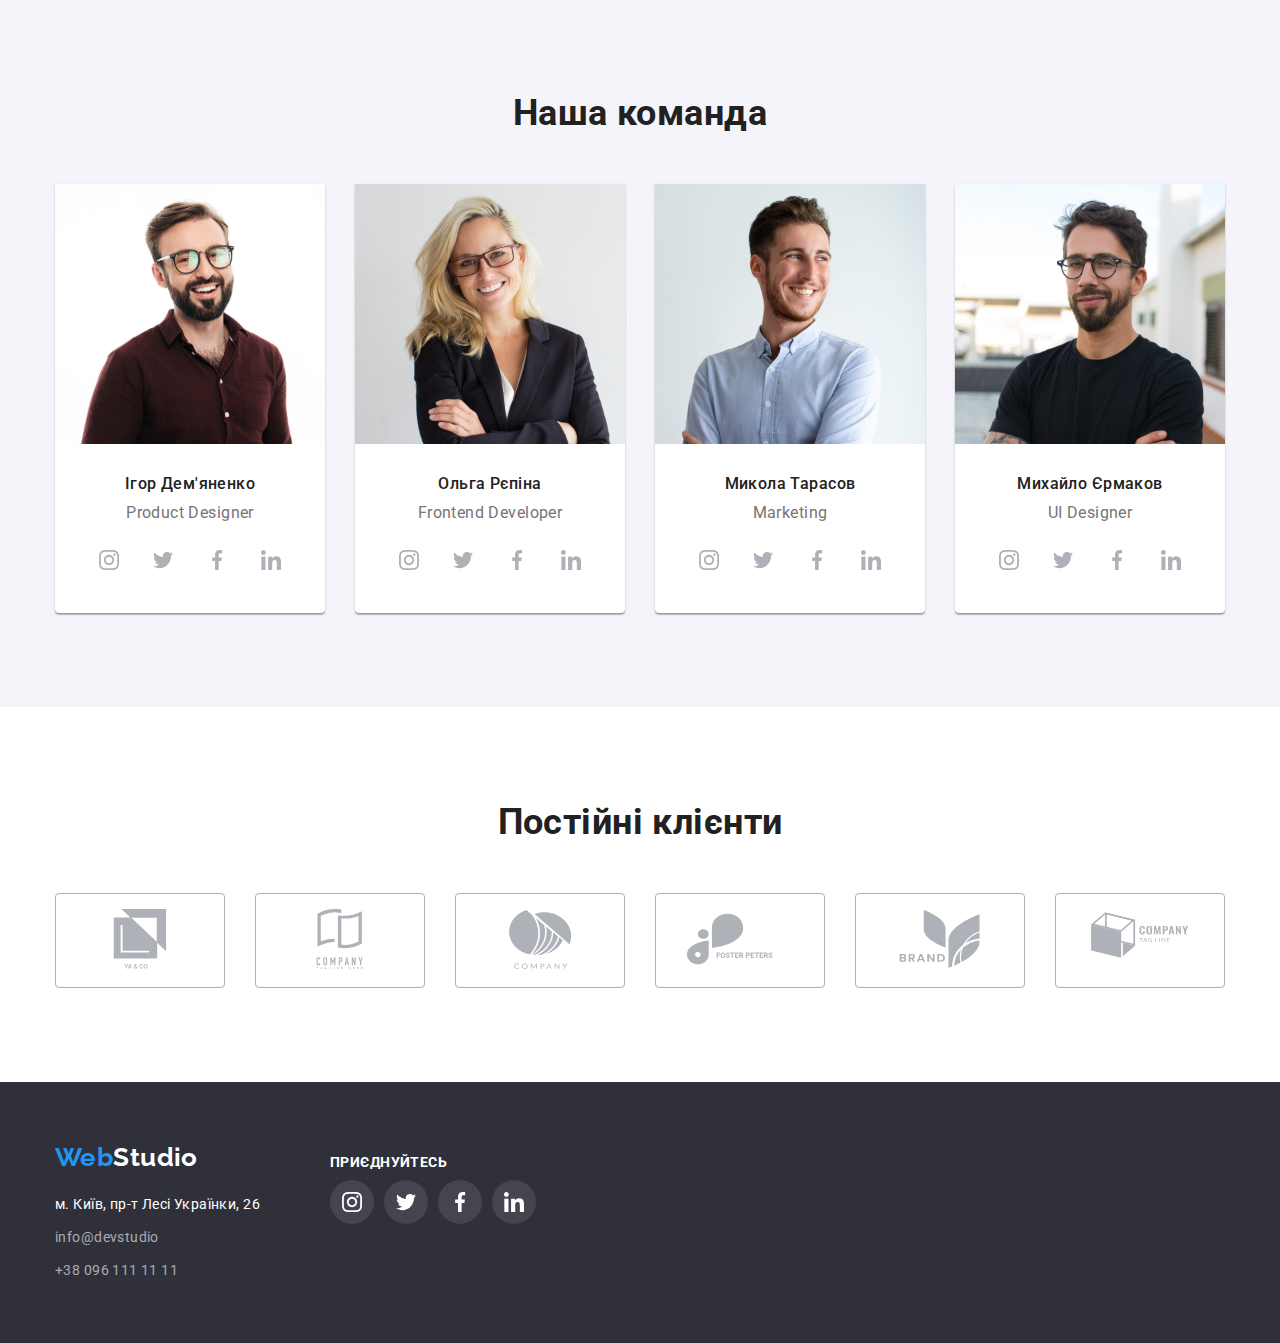
==== commit af095ef6: "Finish" ====
--- a/index.html
+++ b/index.html
@@ -1,5 +1,5 @@
 <!DOCTYPE html>
-<html lang="uk">
+<html lang="uk" data-html>
 
 <head>
     <meta charset="UTF-8">
@@ -50,7 +50,7 @@
         <section class="section main-banner">
             <div class="container ">
                 <h1 class="main-title">Ефективні рішення для<br> вашого бізнесу</h1>
-                <button type="button" class="btn">Замовити послугу</button>
+                <button type="button" class="btn" data-modal-open>Замовити послугу</button>
             </div>
         </section>
         <!-- Особливості -->
@@ -409,21 +409,23 @@
                 <ul class="list social">
                     <li class="item">
                         <a href="https://www.instagram.com" target="_blank" rel="noopener noreferrer"
-                            class="social-link">
+                            class="social-link social-link--footer">
                             <svg class="clear-icon social-icon" width="44" height="44">
                                 <use href="./images/icons.svg#icon-instagram"></use>
                             </svg>
                         </a>
                     </li>
                     <li class="item">
-                        <a href="https://twitter.com" target="_blank" rel="noopener noreferrer" class="social-link">
+                        <a href="https://twitter.com" target="_blank" rel="noopener noreferrer"
+                            class="social-link social-link--footer">
                             <svg class="clear-icon social-icon" width="44" height="44">
                                 <use href="./images/icons.svg#icon-twitter"></use>
                             </svg>
                         </a>
                     </li>
                     <li class="item">
-                        <a href="https://facebook.com" target="_blank" rel="noopener noreferrer" class="social-link">
+                        <a href="https://facebook.com" target="_blank" rel="noopener noreferrer"
+                            class="social-link social-link--footer">
                             <svg class="clear-icon social-icon" width="44" height="44">
                                 <use href="./images/icons.svg#icon-facebook"></use>
                             </svg>
@@ -431,7 +433,7 @@
                     </li>
                     <li class="item">
                         <a href="https://www.linkedin.com" target="_blank" rel="noopener noreferrer"
-                            class="social-link">
+                            class="social-link social-link--footer">
                             <svg class="clear-icon social-icon" width="44" height="44">
                                 <use href="./images/icons.svg#icon-linkedin"></use>
                             </svg>
@@ -441,6 +443,21 @@
             </div>
         </div>
     </footer>
+
+    <!-- Modal -->
+
+    <div class="modal-overlay is-hidden" data-modal>
+        <div class="modal-form">
+            <button type="button" class="btn-modal-close" data-modal-close title="Закрити">
+                <svg class="icon" width="18" height="18">
+                    <use href="./images/icons.svg#icon-close">
+                    </use>
+                </svg>
+            </button>
+        </div>
+    </div>
+
+    <script src="./js/modal.js"></script>
 </body>
 
 </html>--- a/css/styles.css
+++ b/css/styles.css
@@ -8,7 +8,9 @@
     --black-color:#000000;              /* просто чорний колір */
     --fotter-background-color:#2F303A;  /*колір футера*/
     --contact-link-color:rgba(255, 255, 255, 0.6);  /*контакти в футері*/
-    --social-link-color: rgba(255, 255, 255, 0.1);   /* соц мережі в футері*/
+    --social-link-color: rgba(255, 255, 255, 0.1);  /* соц мережі в футері*/
+    --button-border-color: rgba(0, 0, 0, 0.1);      /* колір бордера кнопки в модал*/
+    --overlay-color: rgba(0, 0, 0, 0.2);            /* колір під модальним вікном*/
     --button-main-color:#188CE8;        /* кнопка на головній */
     --button-filter-color:#F5F4FA;      /* кнопки в портфоліо */
     --header-bottom-border:#ECECEC;     /* Нижній бордюр хедера */
@@ -27,7 +29,8 @@
     --work-count: 3;           /* Карток в лінії робот */
     --team-count: 4;             /* Карток в лінії команди */
     --client-count: 6;         /* Карток в лінії клієнти */
-}
+    --time-hover: 250ms;       /* Час эфектыв ховера */
+}   
 
 h1, h2, h3, h4, 
 h5, h6, p, ul {
@@ -39,6 +42,13 @@
     display: block;
     width: 100%;
     height: auto;
+}
+
+.no-scroll {
+    height: 100vh;
+    overflow-y: hidden;
+    padding-right: 17px;
+
 }
 
 body {
@@ -48,6 +58,7 @@
     color: var(--main-text-color);
     background-color: var(--main-white-color)
 } 
+
 .container {
     max-width: 1200px;
     padding: 0 15px;
@@ -66,10 +77,6 @@
 .list {
     list-style: none;
 }
-
-
-
-
 
 /*====== header ======*/
 
@@ -112,26 +119,26 @@
     margin-left: auto;
 }
 
-
-.site-nav .link-nav,
- .site-contact .link-adr {
+.link-nav,
+.site-contact .link-adr {
     display: inline-block;
     align-items: center;
     padding-top: 31px;
     padding-bottom: 31px;
 
+    text-decoration: none;
     color: var(--heading-text-color);
-    text-decoration: none;
-}
-
+}
 
 .site-nav .item:not(:first-child),
 .site-contact .item:not(:first-child) {
     margin-left: 50px;
 }
+
 .site-contact .link-adr:last-child {
     margin-right: 0;
 }
+
 .site-contact .link-adr{
     color: var(--main-text-color);
      display: inline-flex;
@@ -142,15 +149,47 @@
 .link-adr {
     color: var(--main-white-color);
     text-decoration: none;
-    white-space: nowrap;
-}
+    white-space: nowrap;    
+}
+
+.link-nav,
+.link-adr,
+.link-cont {
+    transition: color var(--time-hover) cubic-bezier(0.4, 0, 0.2, 1);
+}
+
 .link-nav:hover, .link-nav:focus,
 .link-adr:hover, .link-adr:focus,
 .link-cont:hover, .link-cont:focus,
 .link-nav.current {
-    color: var(--decoration-color);
-}
-
+    color: var(--decoration-color);   
+}
+
+
+.link-nav {
+    position: relative;
+    background-color: transparent;
+}
+
+.link-nav::after {
+    content: '';
+    width: 100%;
+    height: 4px;
+    position: absolute;
+    bottom: -1px;
+    border-radius: 2px;
+    left: 0;
+    transition: background-color var(--time-hover) cubic-bezier(0.4, 0, 0.2, 1) ;
+}
+
+.link-nav.current::after {
+    background-color: currentColor
+}
+
+.link-nav:hover::after,
+.link-nav:focus::after {
+    background-color: var(--decoration-color);
+}
 
 .header-container {
     display: flex;
@@ -161,20 +200,17 @@
     fill:currentColor;
     overflow: hidden;
     vertical-align: -0.15em;
-    font-size: inherit;
-   
-}
-
+    font-size: inherit;   
+}
 
 .icon-a {
     display: inline-block;
     align-items: center;
 }
+
 .link-name {
     margin-left: 10px;
 }
-
-
 
 /* main content */
         /* main page */
@@ -194,7 +230,6 @@
     background-size: cover;
     background-repeat: no-repeat;
     background-position: center;
-
 }
 
 .main-title {
@@ -206,7 +241,6 @@
     letter-spacing: 0.06em;
     color: var(--main-white-color);
     text-transform: uppercase;
-    
 }
 
 .btn {
@@ -222,6 +256,8 @@
     border-radius: 4px;
     border: none;
     cursor: pointer;
+    transition: background-color var(--time-hover) cubic-bezier(0.4, 0, 0.2, 1);
+
 }
 
 .btn:hover,
@@ -230,15 +266,25 @@
     background-color: var(--decoration-color);
 }
 
-
-
-.list .btn:hover,
-.list .btn:focus {
+.filter .btn:hover,
+.filter .btn:focus {
     color: var(--main-white-color);
     background-color: var(--decoration-color);
     box-shadow: 0px 3px 1px rgba(0, 0, 0, 0.1), 
                 0px 1px 2px rgba(0, 0, 0, 0.08), 
                 0px 2px 2px rgba(0, 0, 0, 0.12);
+    
+}
+
+.filter .btn {
+    padding: 6px 22px;
+    font-weight: 500;
+    line-height: 1.62;
+    letter-spacing: 0.03em;
+    color: var(--heading-text-color);
+    background-color: var(--button-filter-color);
+
+    transition-property:box-shadow, background-color, color;
 }
 
 .section-title {
@@ -248,6 +294,7 @@
     text-align: center;
     color: var(--heading-text-color);
 }
+
 .title-hide {
     pointer-events: none;
     position: absolute;
@@ -268,10 +315,10 @@
     color: var(--heading-text-color);
 }
 
-
 .our-features {
     padding-bottom: 0;
 }
+
 .features {
     display: flex;
     flex-wrap: wrap;
@@ -292,7 +339,6 @@
     line-height: 1.71;
 }
 
-
 .work {
     display: flex;
     flex-wrap: wrap;
@@ -310,6 +356,7 @@
 .our-team {
     background: var(--secondary-background-color);
 }
+
 .team {
     display: flex;
     flex-wrap: wrap;
@@ -349,7 +396,6 @@
     line-height: 1.15;
 }
 
-
 .client .card {
     flex-basis: calc(100% /var(--client-count) - var(--client-gap));
     margin-left: var(--client-gap);
@@ -368,6 +414,7 @@
 }
 
 .client .link {
+    transition: color var(--time-hover) cubic-bezier(0.4, 0, 0.2, 1);
     color: var(--client-color);
 }
 
@@ -375,10 +422,10 @@
 .client .link:focus {
     border-color: var(--decoration-color);
     color: var(--decoration-color);
-}
-
-.client .icon-container {
-    
+
+}
+
+.client .icon-container {   
     padding: 15px 0;
     border: 1px solid currentColor;
     border-radius: 4px;
@@ -392,38 +439,43 @@
         /* ========= social ========= */
 
 .social {
-  
-    /* align-items: center; */
     display: flex;
     justify-content: center;
     padding-bottom: 29px;
 }
 
 .social-icon {
-
     cursor: pointer;
     padding: 12px; 
     fill: var(--client-color);
+
+    transition: fill var(--time-hover) cubic-bezier(0.4, 0, 0.2, 1);
+   
 }
 
 .social-link {
     display: inline-block;
     text-decoration: none;
-}
-
-.social-link:hover {
+    border-radius: 50%;
+    background-color: var(--main-white-color);
+    transition: background-color var(--time-hover) cubic-bezier(0.4, 0, 0.2, 1);
+}
+
+.social-link:hover,
+.social-link:focus {
     background-color: var(--decoration-color);
-    border-radius: 50%;
-}
-
-.social-link:hover .social-icon {
+    
+}
+
+.social-link:hover .social-icon,
+.social-link:focus .social-icon {
     fill: var(--main-white-color);
 }
 
 .social .item:not(:first-child) {
-
     margin-left: 10px;
 }
+
 /*================================================*/
     /* portfolio page */
 
@@ -433,18 +485,8 @@
     margin-bottom: 50px;
 }
 
-.filter .btn {
-    padding: 6px 22px;
-    font-weight: 500;
-    line-height: 1.62;
-    letter-spacing: 0.03em;
-    color: var(--heading-text-color);
-    background-color: var(--button-filter-color);
-}
-
 .filter .item:not(:first-child) {
-    margin-left: 8px;
-    
+    margin-left: 8px;   
 }
 
 .cards {
@@ -459,7 +501,10 @@
     margin-left: var(--cards-gap);
     margin-top: var(--cards-gap);
 
-    transition: box-shadow 250ms cubic-bezier(0.4, 0, 0.2, 1); 
+    display: flex;
+    flex-direction: column;
+
+    transition: box-shadow var(--time-hover) cubic-bezier(0.4, 0, 0.2, 1);
 }
 
 .cards .card-img {
@@ -467,7 +512,7 @@
     overflow: hidden;   
 }
 
-.cards .card-text {
+.card .card-text {
     position: absolute;
     bottom: 0;
     left: 0;
@@ -481,34 +526,33 @@
     display: flex;
     align-items: center;  
 
-    transform: translateY(100%);
-    transition: transform 250ms cubic-bezier(0.4, 0, 0.2, 1);
-}
-
-.card-img:hover .card-text {
-    background:var(--decoration-color) ;
+    transform: translateY(100%);  
     background-color: var(--card-image-hover);
+   
+    transition: transform var(--time-hover) cubic-bezier(0.4, 0, 0.2, 1); 
+}
+
+.card:hover .card-text,
+.card:focus .card-text
+{   
     color: var(--main-white-color);
-
-    transform: translateY(0);
-    
+    transform: translateY(0);   
 }
 
 .cards .card:hover,
 .cards .card:focus {
-box-shadow: 0px 1px 1px rgba(0, 0, 0, 0.12), 
-            0px 4px 4px rgba(0, 0, 0, 0.06), 
-            1px 4px 6px rgba(0, 0, 0, 0.16);
-cursor: pointer;
-user-select: none;
-
-}
-
-
-.cards .card-content {
+    box-shadow: 0px 1px 1px rgba(0, 0, 0, 0.12), 
+                0px 4px 4px rgba(0, 0, 0, 0.06), 
+                1px 4px 6px rgba(0, 0, 0, 0.16);
+    cursor: pointer;
+    user-select: none;
+}
+
+.cards .card-content {   
     padding: 19px 24px;
     border:1px solid var(--card-border);
     border-top: 1px solid transparent;
+    flex-grow: 1;
 }
 
 .cards .project {
@@ -518,12 +562,11 @@
     line-height: 2;
     letter-spacing: 0.06em;
     color: var(--heading-text-color);
-
 }
 
 .cards .categories {
     font-size: 16px;
-    line-height: 1.88;
+    line-height: 1.88; 
 }
 
 /*=======  footer  ======*/
@@ -542,13 +585,10 @@
 }
 
 .site-adr .item:not(:first-child) {
-
     margin-top: 9px;
-
 }
 
 /*====== footer adress  ======*/
-
 
 .page-footer .container {
     display: flex;
@@ -565,14 +605,14 @@
     text-decoration: none;
     white-space: nowrap;
 }
+
 .page-footer .title {
     color: var(--main-white-color);
     text-transform: uppercase;
     line-height: 1.143;
 }
 
-
-/* ====== foter social ====== */
+/* ====== footer social ====== */
 
 .adr-social {
     padding-top: 12px;
@@ -580,15 +620,121 @@
 }
 
 .page-footer .social-icon {
-
     fill: var(--main-white-color);
 }
-.page-footer .social-link {
-    
+
+.social-link--footer {
     background-color: var(--social-link-color);
     border-radius: 50%;
 }
 
-.page-footer .social-link:hover {
-    background-color: var(--decoration-color);
-}
+/*========= Modal =============*/
+
+.is-hidden {
+    position: absolute;
+    width: 1px;
+    height: 1px;
+    margin: -1px;
+    border: 0;
+    padding: 0;
+    white-space: nowrap;
+    clip-path: inset(100%);
+    clip: rect(0 0 0 0);
+
+    overflow: hidden;
+    pointer-events: none;
+}
+
+@keyframes modalshow {
+    from {
+        transform: scale(0.5);
+        opacity: 0;
+    }
+    to {
+        transform: scale(1);
+        opacity: 1;
+    }
+}
+
+@keyframes modalhide {
+    from {
+        transform: scale(1);
+        opacity: 1;
+    }
+    to {
+        transform: scale(0.5);
+        opacity: 0;
+    }
+}
+
+.modal-overlay {
+    display: flex;
+    position: fixed;
+    z-index: 1;
+    left: 0;
+    top: 0;
+    width: 100%;
+    height: 100%;
+    
+    transition: background-color var(--time-hover) cubic-bezier(0.4, 0, 0.2, 1);
+}
+
+.modal-overlay.modal-show {
+    background-color: var(--overlay-color);
+}
+
+.modal-overlay.modal-hide {
+    background-color: transparent;
+}
+.modal-form {
+    margin: auto;
+    position: relative;
+    
+    width: 528px;
+    height: 581px;
+    padding: 40px;
+   
+    background-color: var(--main-white-color);
+    box-shadow: 0px 1px 3px rgba(0, 0, 0, 0.12), 
+                0px 1px 1px rgba(0, 0, 0, 0.14), 
+                0px 2px 1px rgba(0, 0, 0, 0.2);
+    border-radius: 4px;
+
+    animation-duration: var(--time-hover);
+    animation-iteration-count: 1;
+    animation-fill-mode: both;
+    animation-timing-function: cubic-bezier(0.4, 0, 0.2, 1);
+}
+
+.modal-show .modal-form  {
+    animation-name: modalshow;
+}
+
+.modal-hide .modal-form  {
+    animation-name: modalhide;
+}
+
+.btn-modal-close {
+    position: absolute;
+    right: 8px;
+    top: 8px;
+
+    line-height: 0.5;
+    padding: 5px;
+    color: var(--black-color);
+    background-color: var(--main-white-color);
+    border: 1px solid var(--button-border-color);
+    border-radius: 50%; 
+    cursor: pointer;
+    transition: color var(--time-hover) cubic-bezier(0.4, 0, 0.2, 1);
+}
+
+.btn-modal-close:hover,
+.btn-modal-close:focus {
+    color: var(--decoration-color);
+}
+
+.btn-modal-close .icon {  
+    fill: currentColor;  
+}
+
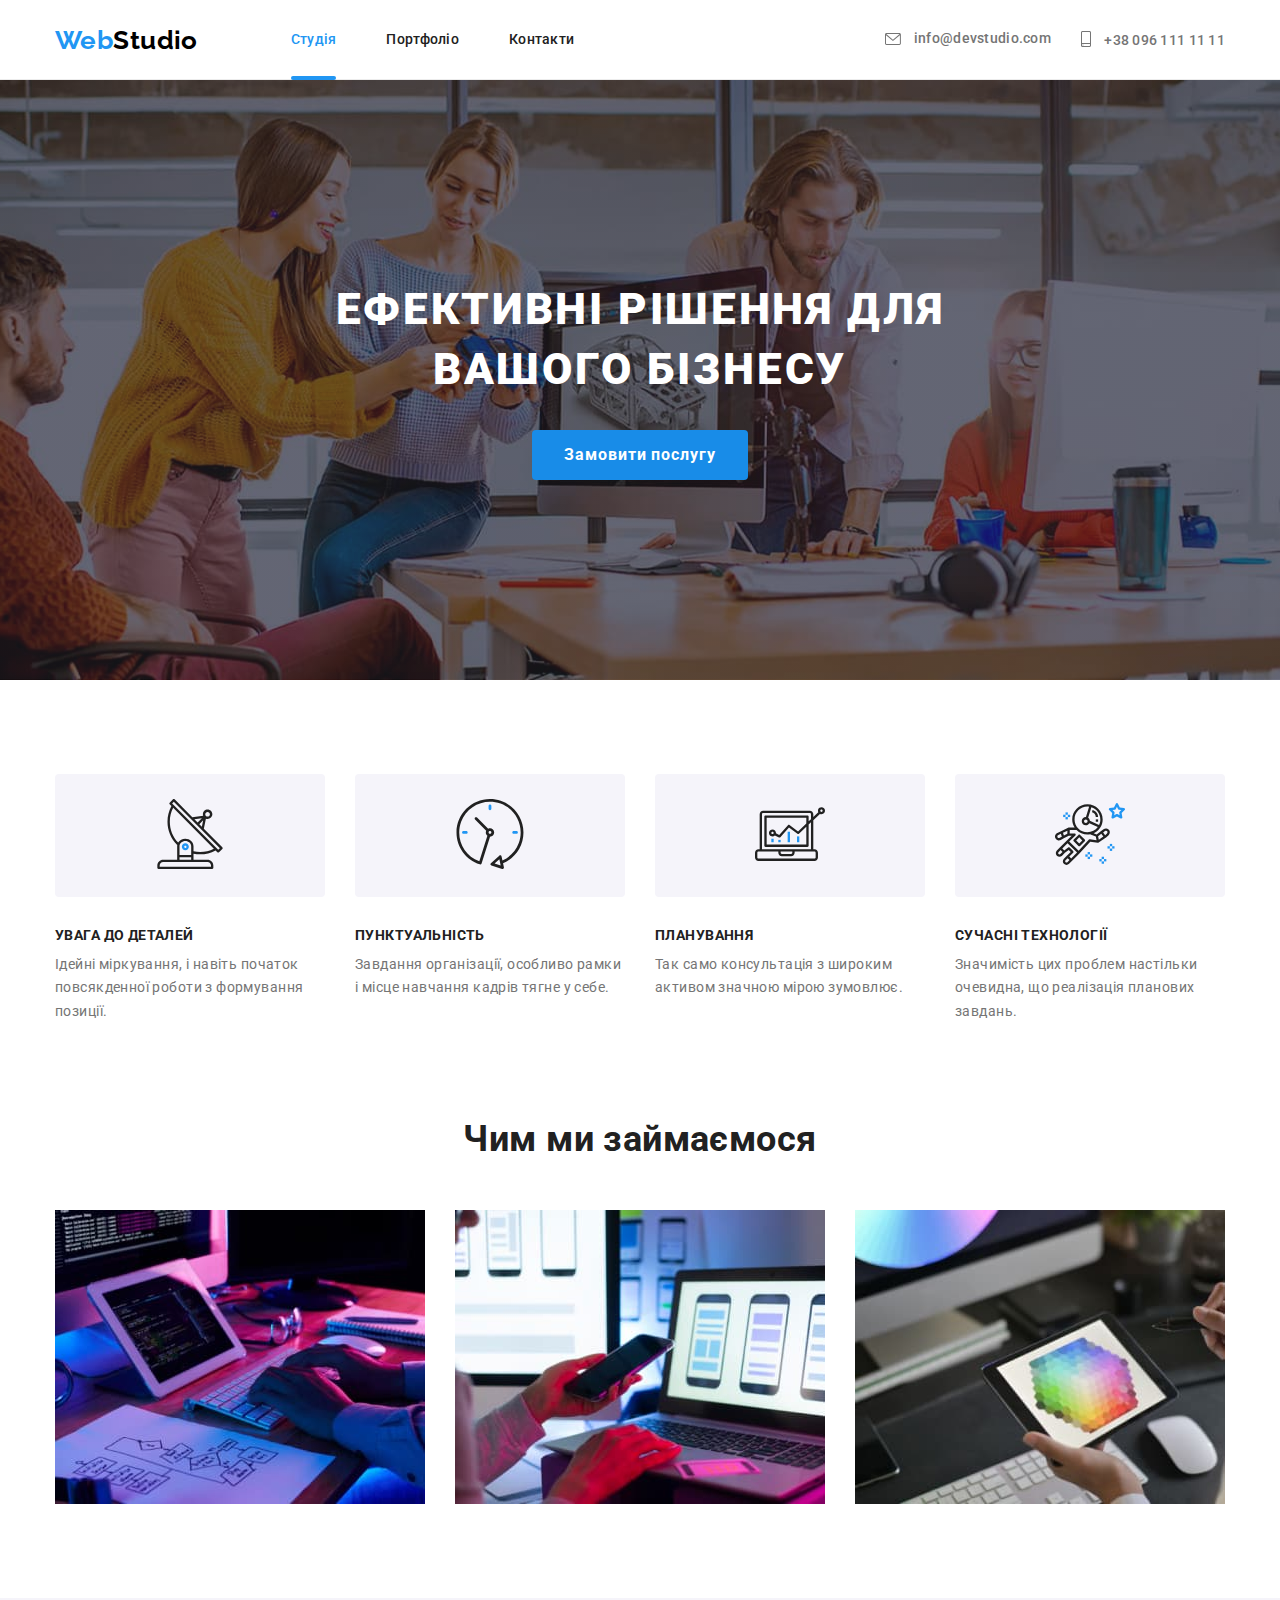
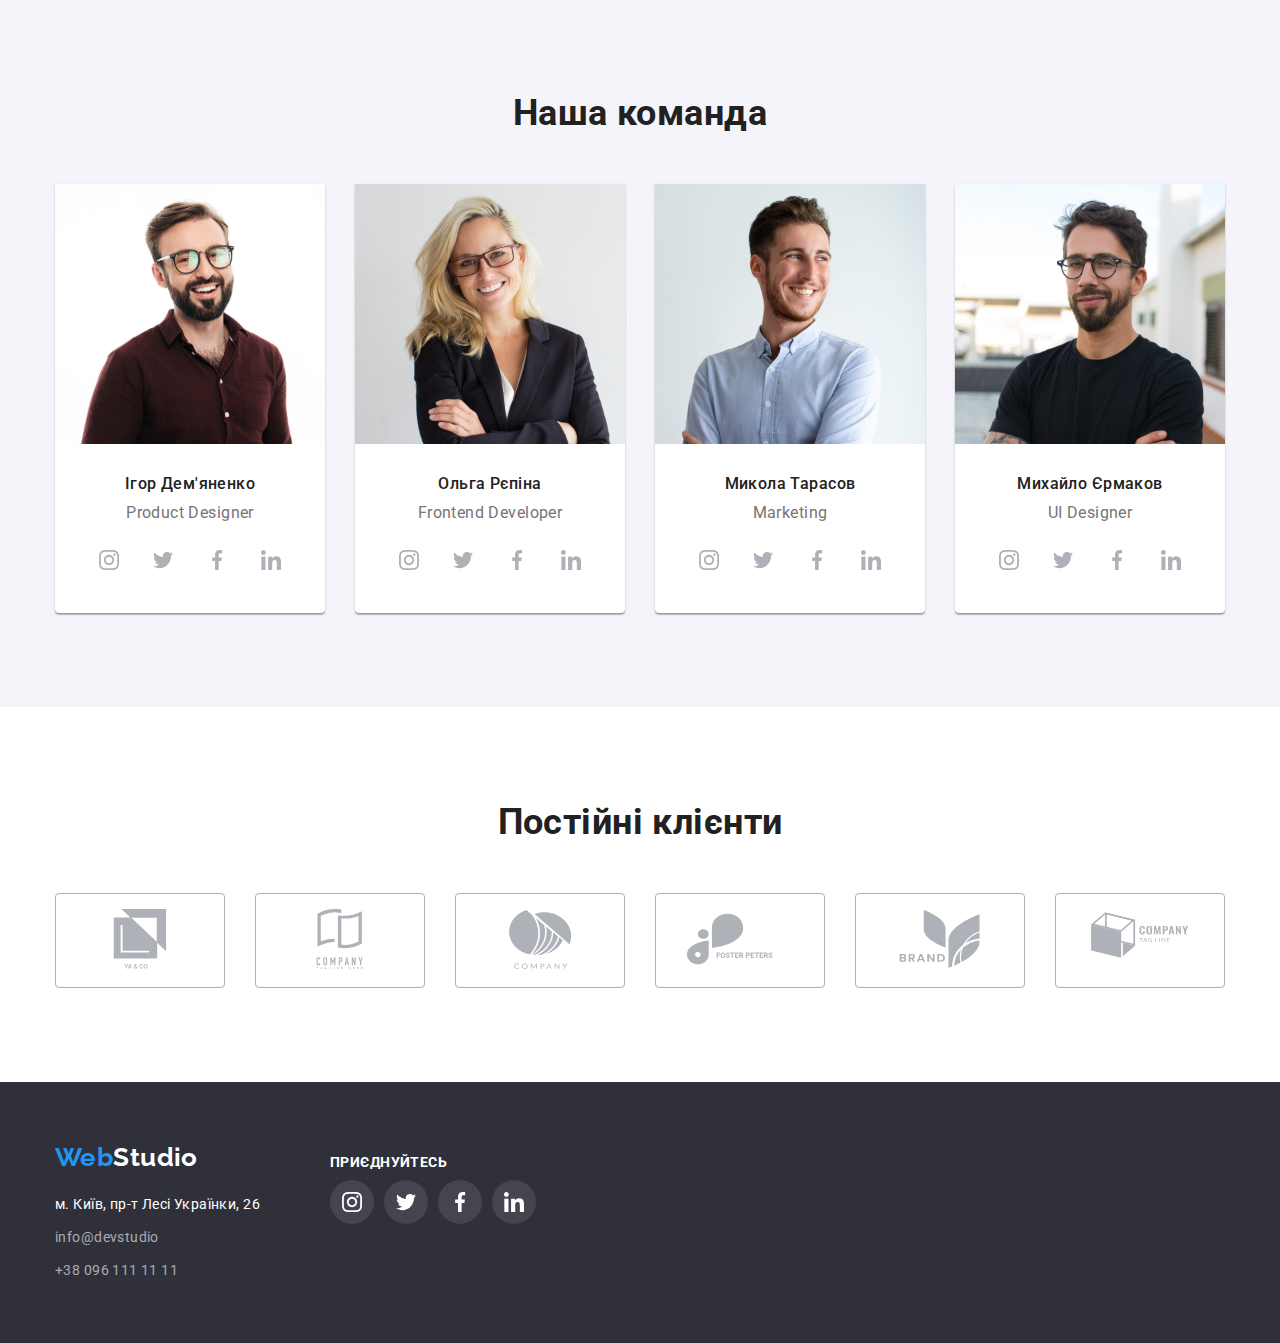
==== commit 8a78b3be: "Fix preview" ====
--- a/index.html
+++ b/index.html
@@ -18,8 +18,8 @@
     <header class="page-header">
         <div class="container header-container">
             <a class="logo" href="./" title="logo"><span class="logo-web">Web</span>Studio</a>
-            <nav>
-                <ul class="site-nav list">
+            <nav class="header-nav">
+                <ul class="list site-nav">
                     <li class="item"><a class="link-nav current " href="./" title="Студія">Студія</a></li>
                     <li class="item"><a class="link-nav" href="./portfolio.html" title="Портфоліо">Портфоліо</a></li>
                     <li class="item"><a class="link-nav" href="" title="Контакти">Контакти</a></li>
@@ -27,11 +27,11 @@
             </nav>
             <ul class="list site-contact">
                 <li class="item">
-                    <a class="link-adr icon-a" href="mailto:info@devstudio" title="надіслати листа">
+                    <a class="link-adr icon-a" href="mailto:info@devstudio.com" title="надіслати листа">
                         <svg class="clear-icon" width="16" height="12">
                             <use href="./images/icons.svg#icon-envelope"></use>
                         </svg>
-                        <span class="link-name">info@devstudio</span>
+                        <span class="link-name">info@devstudio.com</span>
                     </a>
                 </li>
                 <li class="item">
--- a/css/styles.css
+++ b/css/styles.css
@@ -84,6 +84,14 @@
     background-color: var(--main-white-color);
     border-bottom: 1px solid var(--header-bottom-border);
     border-top: 1px solid transparent;
+   
+    height: 80px;
+}
+
+.header-container {
+    display: flex;
+    align-items: center;
+    height: 100%;
 }
 
 /*====== logo ======*/
@@ -108,42 +116,49 @@
     font-weight: 500;
     line-height: 1.14;
     letter-spacing: 0.02em;
-    display: flex;  
+ 
 }
 
 .site-nav {
     margin-left: 93px;
-}
-
+    display: flex;
+    gap: 50px;
+    height: 100%;
+
+}
+
+.site-nav .item {
+    height: 100%;
+    
+}
+.link-nav {
+    display: inline-flex;
+    text-decoration: none;
+    color: var(--heading-text-color);
+    position: relative;
+    background-color: transparent;
+    
+    height: 100%;
+    align-items: center;
+ 
+}
+
+.header-nav {
+    height: 100%;
+}
 .site-contact {
     margin-left: auto;
-}
-
-.link-nav,
-.site-contact .link-adr {
-    display: inline-block;
-    align-items: center;
-    padding-top: 31px;
-    padding-bottom: 31px;
-
-    text-decoration: none;
-    color: var(--heading-text-color);
-}
-
-.site-nav .item:not(:first-child),
-.site-contact .item:not(:first-child) {
-    margin-left: 50px;
-}
-
-.site-contact .link-adr:last-child {
-    margin-right: 0;
+    display: flex;
+    column-gap: 30px;
+    flex-wrap: wrap;
+    /* flex-direction: column; */
 }
 
 .site-contact .link-adr{
     color: var(--main-text-color);
-     display: inline-flex;
-    align-items: center;
-    margin-right: 30px;
+    align-items: center;    
+    padding-top: 5px;
+    padding-bottom: 5px;
 }
 
 .link-adr {
@@ -165,11 +180,6 @@
     color: var(--decoration-color);   
 }
 
-
-.link-nav {
-    position: relative;
-    background-color: transparent;
-}
 
 .link-nav::after {
     content: '';
@@ -191,10 +201,7 @@
     background-color: var(--decoration-color);
 }
 
-.header-container {
-    display: flex;
-    align-items: center;
-}
+/* ----- icons ----- */
 
 .clear-icon {
     fill:currentColor;
@@ -448,7 +455,6 @@
     cursor: pointer;
     padding: 12px; 
     fill: var(--client-color);
-
     transition: fill var(--time-hover) cubic-bezier(0.4, 0, 0.2, 1);
    
 }
@@ -463,8 +469,7 @@
 
 .social-link:hover,
 .social-link:focus {
-    background-color: var(--decoration-color);
-    
+    background-color: var(--decoration-color);   
 }
 
 .social-link:hover .social-icon,
@@ -492,18 +497,17 @@
 .cards {
     display: flex;
     flex-wrap: wrap;
-    margin-left: calc(-1 * var(--cards-gap));
-    margin-top: calc(-1 * var(--cards-gap));
+
+    gap: var(--cards-gap);
+
+    /* display: grid; */
+    /* grid-template-columns:repeat(var(--cards-count), calc((100% - (var(--cards-count) - 1) * var(--cards-gap)) / var(--cards-count))) ;  */
 }
 
 .cards .card {
-    flex-basis: calc(100% /var(--cards-count) - var(--cards-gap));
-    margin-left: var(--cards-gap);
-    margin-top: var(--cards-gap);
-
+    flex-basis: calc( (100% - (var(--cards-count) - 1) * var(--cards-gap)) / var(--cards-count) );     
     display: flex;
     flex-direction: column;
-
     transition: box-shadow var(--time-hover) cubic-bezier(0.4, 0, 0.2, 1);
 }
 
@@ -521,10 +525,13 @@
 
     font-size: 18px;
     line-height: 1.56;
+    color: var(--main-white-color);
         
     padding: 24px;
     display: flex;
-    align-items: center;  
+    align-items: center;
+    overflow: hidden;
+    
 
     transform: translateY(100%);  
     background-color: var(--card-image-hover);
@@ -533,10 +540,9 @@
 }
 
 .card:hover .card-text,
-.card:focus .card-text
-{   
-    color: var(--main-white-color);
-    transform: translateY(0);   
+.card:focus .card-text {   
+    transform: translateY(0);  
+    overflow: auto;
 }
 
 .cards .card:hover,
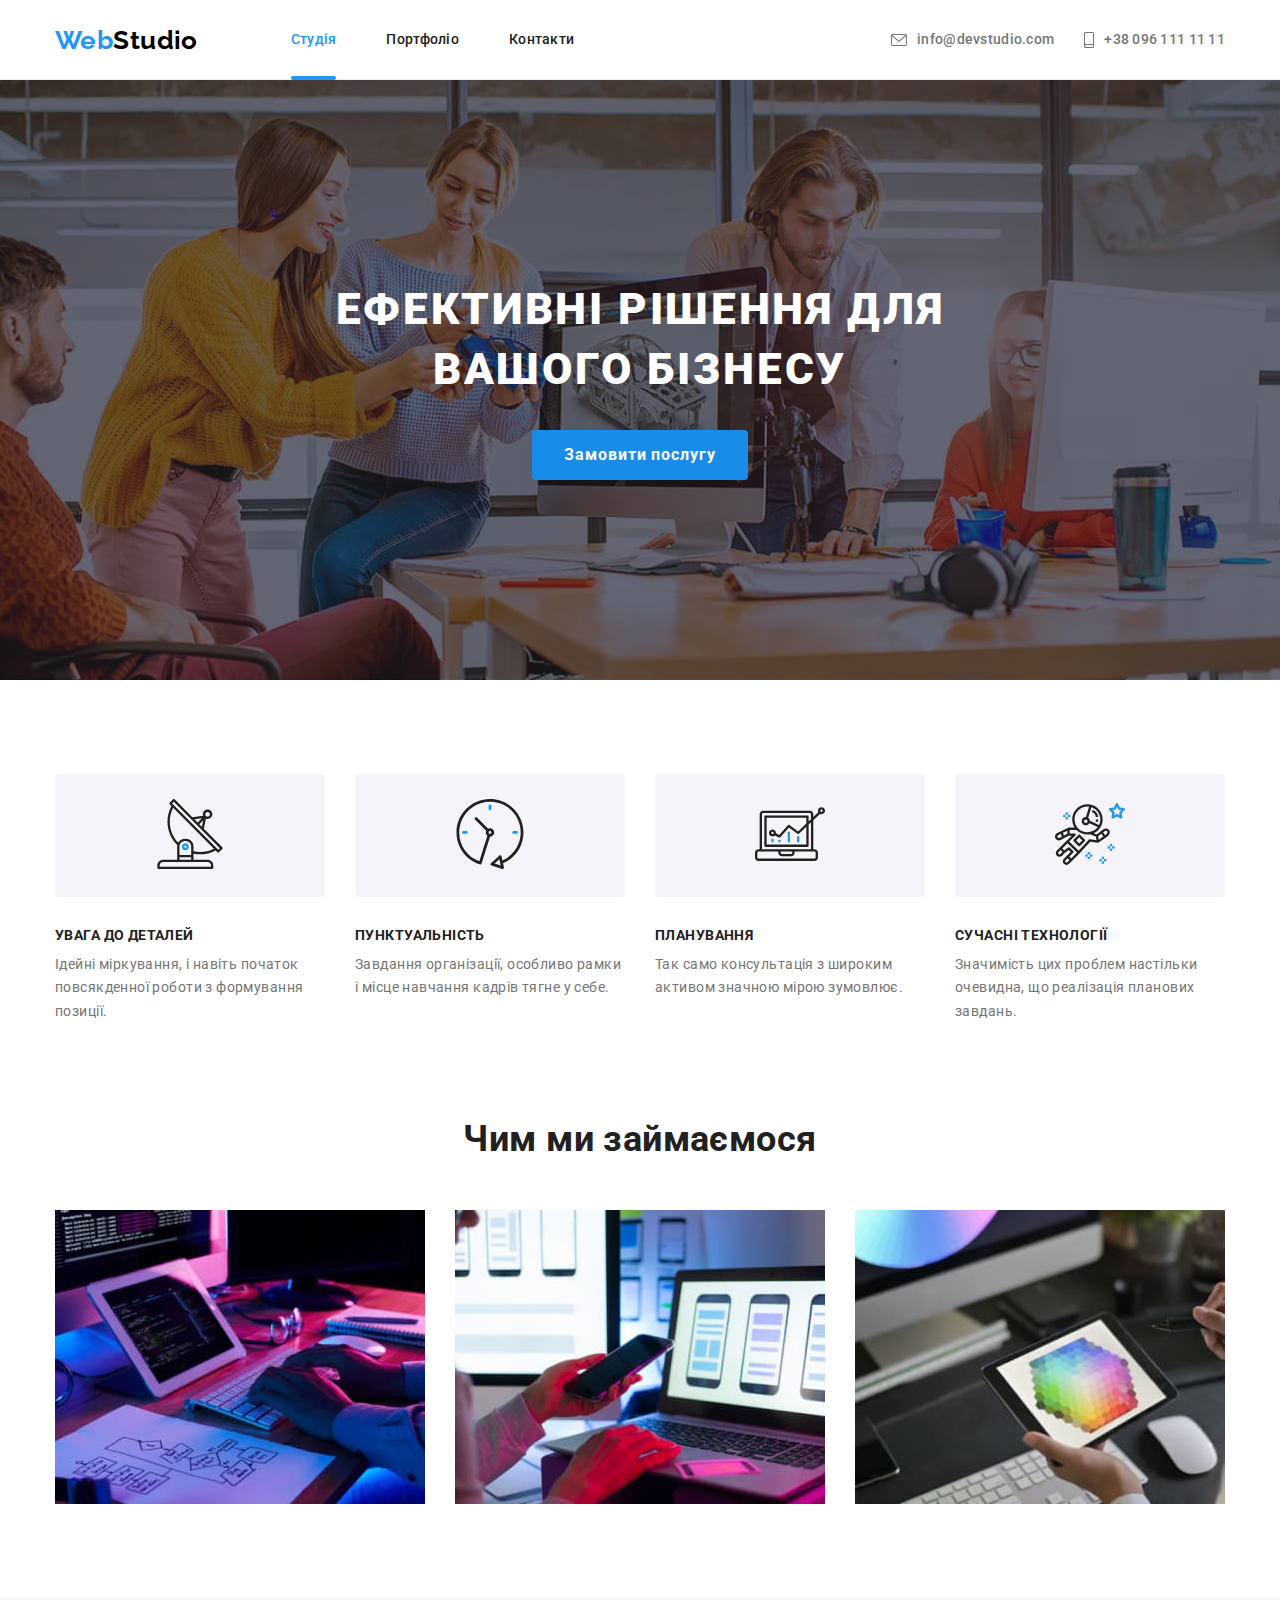
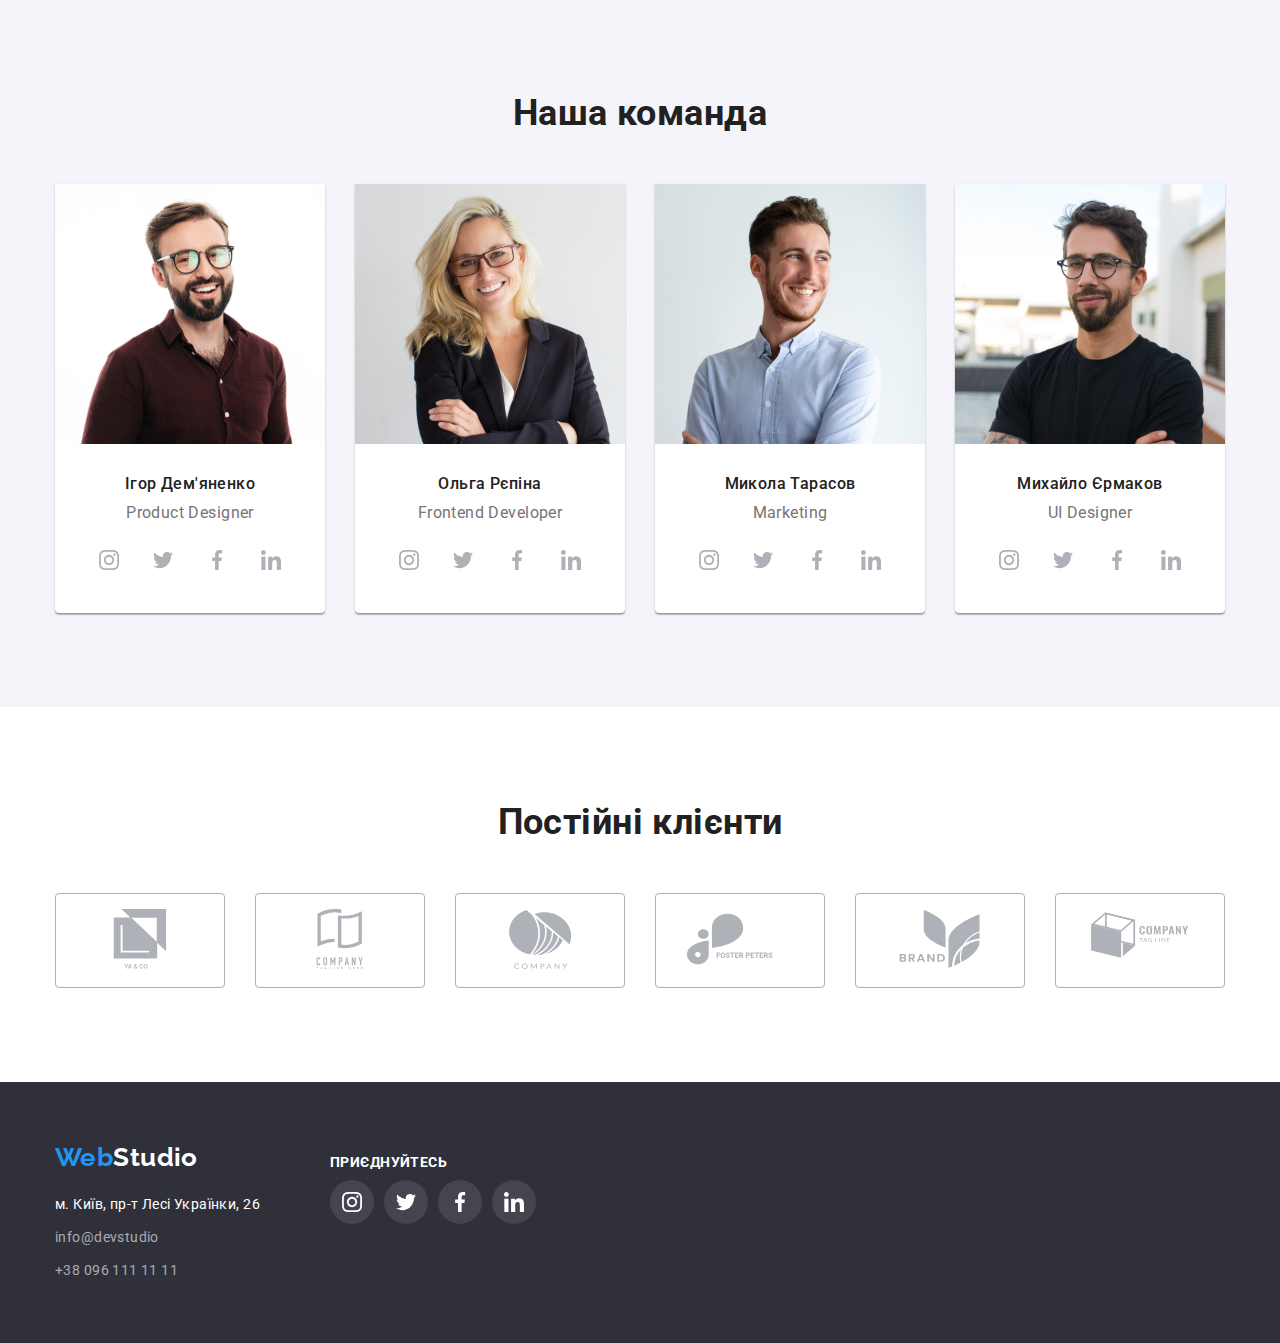
==== commit 75dbcf04: "Updata" ====
--- a/index.html
+++ b/index.html
@@ -27,7 +27,7 @@
             </nav>
             <ul class="list site-contact">
                 <li class="item">
-                    <a class="link-adr icon-a" href="mailto:info@devstudio.com" title="надіслати листа">
+                    <a class="link-adr" href="mailto:info@devstudio.com" title="надіслати листа">
                         <svg class="clear-icon" width="16" height="12">
                             <use href="./images/icons.svg#icon-envelope"></use>
                         </svg>
@@ -35,7 +35,7 @@
                     </a>
                 </li>
                 <li class="item">
-                    <a class="link-adr icon-a" href="tel:+380961111111" title="зателефонувати">
+                    <a class="link-adr" href="tel:+380961111111" title="зателефонувати">
                         <svg class="clear-icon" width="10" height="16">
                             <use href="./images/icons.svg#icon-smartphone"></use>
                         </svg>
--- a/css/styles.css
+++ b/css/styles.css
@@ -124,12 +124,10 @@
     display: flex;
     gap: 50px;
     height: 100%;
-
 }
 
 .site-nav .item {
-    height: 100%;
-    
+    height: 100%;  
 }
 .link-nav {
     display: inline-flex;
@@ -147,18 +145,20 @@
     height: 100%;
 }
 .site-contact {
+    display: flex;
     margin-left: auto;
-    display: flex;
     column-gap: 30px;
     flex-wrap: wrap;
     /* flex-direction: column; */
 }
 
 .site-contact .link-adr{
-    color: var(--main-text-color);
-    align-items: center;    
+    display: inline-flex;
+    align-items: center;
     padding-top: 5px;
     padding-bottom: 5px;
+
+    color: var(--main-text-color);
 }
 
 .link-adr {
@@ -208,11 +208,6 @@
     overflow: hidden;
     vertical-align: -0.15em;
     font-size: inherit;   
-}
-
-.icon-a {
-    display: inline-block;
-    align-items: center;
 }
 
 .link-name {
